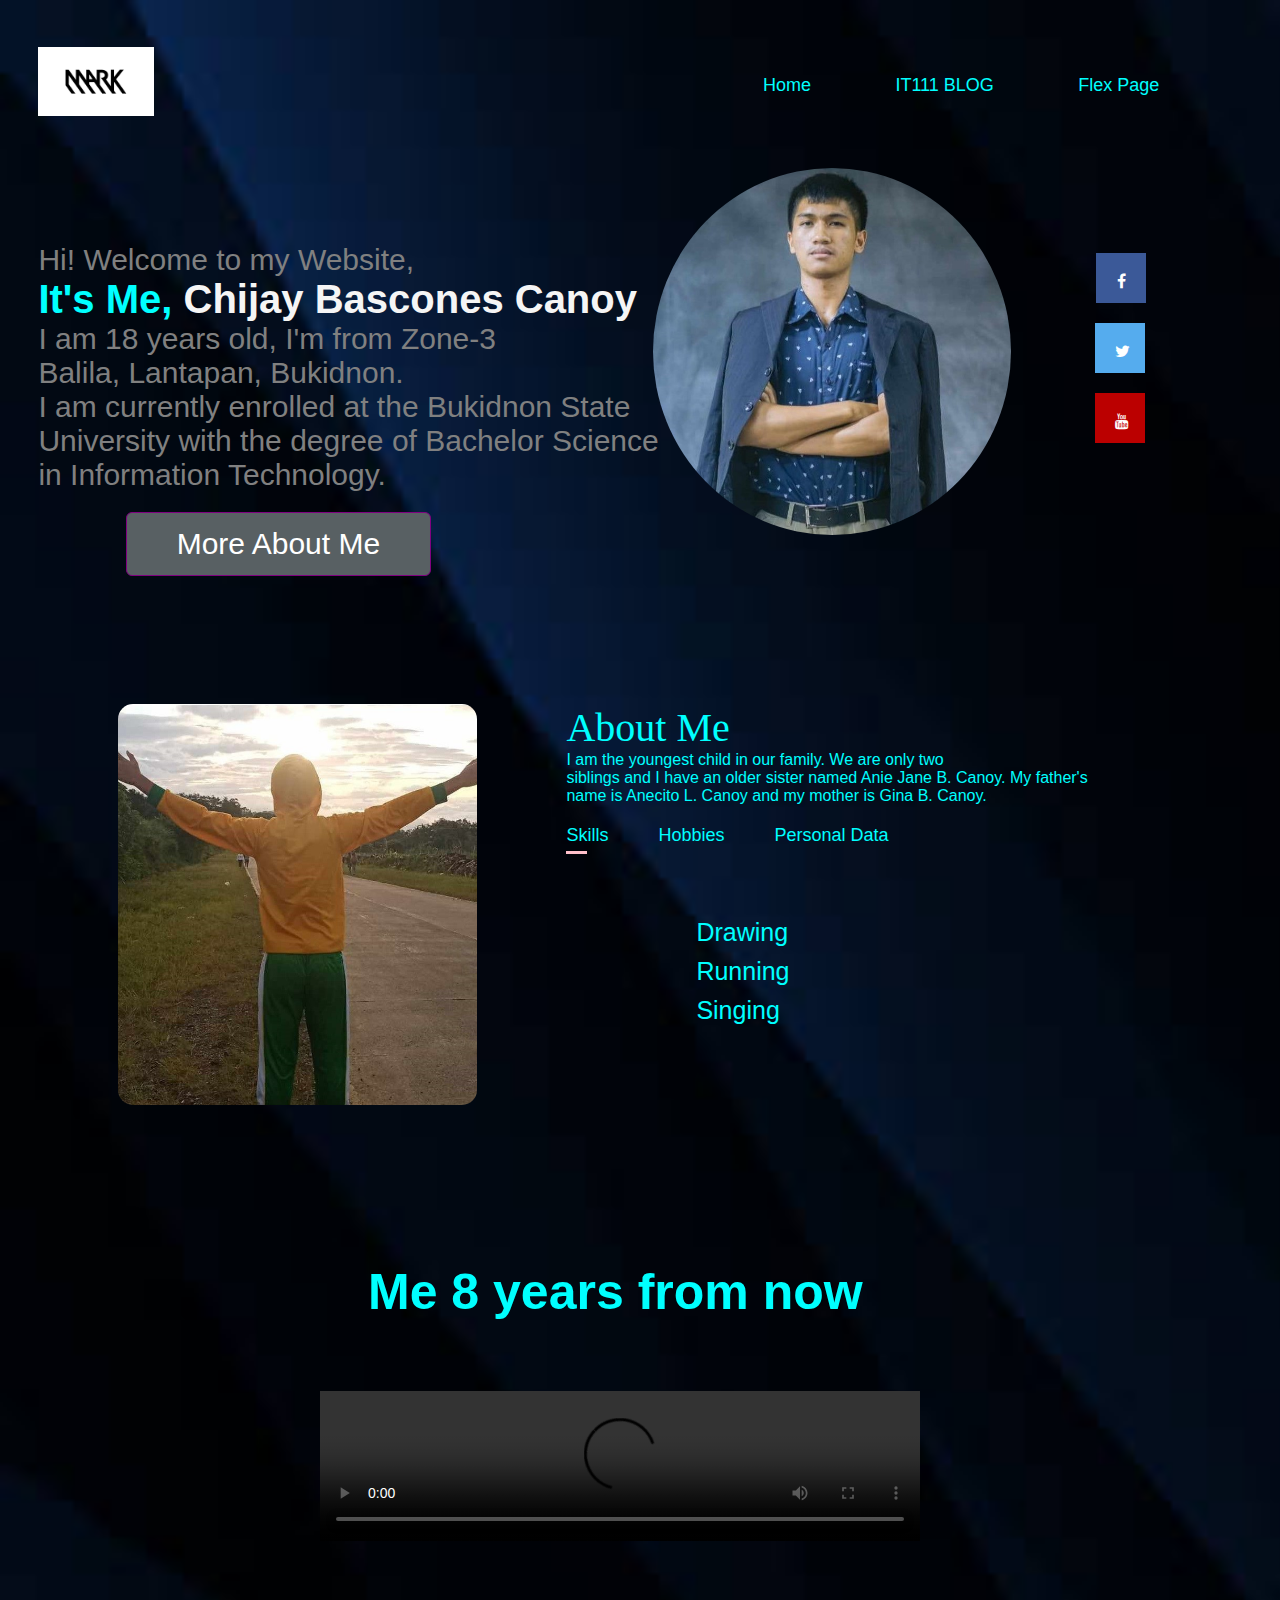
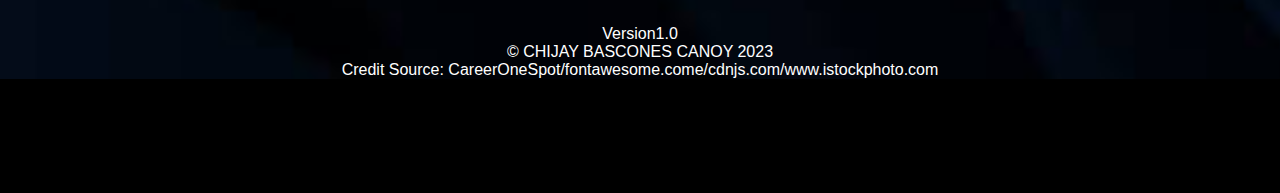
==== index.html @ d3f0c5ba "Add files via upload" ====
<!DOCTYPE html>
<html lang="en">
<head>
    <meta charset="UTF-8">
    <meta http-equiv="X-UA-Compatible" content="IE-edge">
    <meta name="viewport" content="width=device-width, initial-scale=1.0">
    <link rel="stylesheet" href="style.css">
    <link rel="stylesheet" href="https://cdnjs.cloudflare.com/ajax/libs/font-awesome/4.7.0/css/font-awesome.min.css">
    <title>Home Page</title>
</head>
<body>

    <img class="image" src="images/profile.jpg">
    
    <a href="https://web.facebook.com/chijay.canoy" class="fa fa-facebook" target="_blank"></a>
    <a href="" class="fa fa-twitter"></a>
    <a href="" class="fa fa-youtube" target="_blank"></a>
    <div class="container">
        <nav>
            <img src="images/mark.png" class="logo">
            <ul>
                <li><a href="#">Home</a></li>
                <li><a href="Blog.html">IT111 BLOG</a></li>
                <li><a href="Flex.html">Flex Page</a></li>
            </ul>
            
        </nav>
        <div class="header-text">
            <p>Hi! Welcome to my Website,</p>
            <h1><span>It's Me,</span> Chijay Bascones Canoy</h1>
            <p>I am 18 years old, I'm from Zone-3<br>
            Balila, Lantapan, Bukidnon.<br>
             I am currently enrolled at the Bukidnon State<br>
             University with the degree of Bachelor Science<br>
             in Information Technology.
        </p>
        <a href="#" class="btn">More About Me</a>
        </div>
    </div>
    <div id="about">
        <div class="container">
            <div class="row">
                <div class="about-col-1">
                    <img src="images/image1.jpg" class="profile2">
                </div>
                <div class="about-col-2">
                    <h1 class="sub-title">About Me</h1>
                    <p class="about"> I am the youngest child in our family. We are only two<br>
                                     siblings and I have an older sister named Anie Jane B. Canoy. My father's<br>
                                     name is Anecito L. Canoy and my mother is Gina B. Canoy.</p>

                    <div class="tab-titles">
                        <p class="tab-links active-link" onclick="opentab('skills')">Skills</p>
                        <p class="tab-links" onclick="opentab('Hobbies')">Hobbies</p>
                        <p class="tab-links" onclick="opentab('Personal Data')">Personal Data</p>
                    </div>
                    <div class="tab-contents active-tab" id="skills">
                        <ul>
                            <li>Drawing</li>
                            <li>Running</li>
                            <li>Singing</li>
                        </ul>
                    </div>
                    <div class="tab-contents" id="Hobbies">
                        <ul>
                            <li>Playing Basketball</li>
                            <li>Watching TV</li>
                            <li>Playing Mobile Games</li>
                        </ul>
                    </div>
                    <div class="tab-contents" id="Personal Data">
                        <ul>
                            <li><span>Weight</span><br>64kg</li>
                            <li><span>Height</span><br>1.80m</li>
                            <li><span>Blood Type</span><br>AB</li>
                        </ul>
                    </div>
                </div>
            </div>
        </div>
    </div>

    <script>

        var tablinks = document.getElementsByClassName("tab-links");
        var tabcontents = document.getElementsByClassName("tab-contents");

        function opentab(tabname){
            for(tablink of tablinks){
                tablink.classList.remove("active-link");
            }
            for(tabcontent of tabcontents){
                tabcontent.classList.remove("active-tab");
            }
            event.currentTarget.classList.add("active-link");
            document.getElementById(tabname).classList.add("active-tab");
        }

    </script>
    <div class="video-clip">
        <h1>Me 8 years from now</h1>
        <video src="future self.mp4" width="600px" controls></video>
        </div>
</body>
<footer>
    Version1.0<br>
    &copy; CHIJAY BASCONES CANOY 2023<br>
    Credit Source: CareerOneSpot/fontawesome.come/cdnjs.com/www.istockphoto.com
</footer>
</html>
---- style.css ----
*{
    margin: 0;
    padding: 0;
    font-family: 'Poppins', sans-serif;
    box-sizing: border-box;
}
body{
    min-height: 100vh;
    background-image: url('images/goods.jpg');
    background-size: cover;
    background-repeat: no-repeat;
    background-color: black;
}
.image{
    width: 28%;
    height: 45%;
    position: relative;
    border-radius: 50%;
    left: 40.8rem;
    top: 10.5rem;
}
.image:hover{
    box-shadow: 0 0 50px purple;
}
.container{
    position: relative;
    padding: 0;
    bottom: 21rem;
    left: 3%;
}
.logo{
    width: 9%;
    height: 10%;
    position: relative;
    bottom: 50px;
}
nav{
    display: flex;
    justify-content: space-between;
    flex-wrap: wrap;
}
nav ul li{
    display: inline-block;
    list-style: none;
    margin: 40px;
    right: 25%;
    position: relative;
    top: -2rem;
}
nav ul li a{
    color: aqua;
    text-decoration: none;
    font-size: 18px;
    position: relative;
    bottom: 30px;
}
nav ul li a::after{
    content: '';
    width: 0;
    height: 5px;
    background: red;
    position: absolute;
    left: 0;
    bottom: -2px;
    transition: 0.5s;
}
nav ul li a:hover::after{
    width: 50%;
}
.header-text{
    margin-top: 3.5%;
    font-size: 30px;
    color: gray;
}
.header-text h1{
    font-size: 40px;
    color: whitesmoke;
}
.header-text h1 span{
    color: aqua;
}
#about{
    position: relative;
    top: 25rem;
    left: 5rem;
    color: aqua;
}
.profile2{
    width: 50%;
    height: 100%;
    position: relative;
    bottom: 22rem;
}
.row{
    display: flex;
   
    flex-wrap: wrap;
}
.about-col-1{
    flex-basis: 35%;
}
.about-col-1 img{
    width: 80%;
    border-radius: 15px;
}
.sub-title{
    font-size: 40px;
    font-weight: 500;
    font-family: "consolas";
    position: relative;
    bottom: 22rem;
}
.about{
    position: relative;
    bottom: 22rem;
}
.tab-titles{
    display: flex;
    margin: 20px 0 40px;
    position: relative;
    bottom: 22rem;
}
.tab-links{
    margin-right: 50px;
    font-size: 18px;
    font-weight: 500px;
    cursor: pointer;
    position: relative;
}
.tab-links::after{
    content: '';
    width: 0;
    height: 3px;
    background: pink;
    position: absolute;
    left: 0;
    bottom: -8px;
    transition: 0.5s;
}
.tab-links.active-link::after{
    width: 50%;
}
.tab-contents ul li{
    list-style: none;
    margin: 10px 0;
}
.tab-contents ul li span{
    color: red;
    font-size: 14px;
}
.tab-contents{
    display: none;
}
.tab-contents.active-tab{
    display: block;
    position: relative;
    bottom: 20rem;
    right: -130px;
    font-size: 25px;
}
.fa{
    padding: 20px;
    font-size: 10px;
    width: 20px;
    text-align: center;
    text-decoration: none;
    
}
.video-clip{
    position: relative;
    top: -80px;
    left: 20rem;
}
.video-clip h1{
    color: aqua;
    font-size: 50px;
    font-family: sans-serif;
    padding: 10px 10px;
    position: relative;
    bottom: 60px;
    left: 38px;
}
.btn{
    display: block;
    margin: 50px auto;
    width: fit-content;
    border: 1px solid purple;
    padding: 14px 50px;
    border-radius: 6px;
    text-decoration: none;
    color: white;
    transition: background 0.5s;
    position: relative;
    right: 25rem;
    bottom: 30px;
    background-color: rgb(88, 96, 99);
}
.btn:hover{
    background: aqua;
}
.fa{
    padding: 20px;
    font-size: 30px;
    width: 50px;
    height: 50px;
    text-align: center;
    text-decoration: none;
    margin: 50px 50px;
}
.fa:hover{
    opacity: 0.7;
}
.fa-facebook{
    background: #3b5998;
    color: white;
    position: relative;
    top: -80px;
    right: -42.7rem;
}
.fa-twitter{
    background: #55acee;
    color: white;
    position: relative;
    top: -10px;
    right: -33rem;
}
.fa-youtube{
    background: #bb0000;
    color: white;
    position: relative;
    top: 60px;
    right: -23.3rem;
}
footer{
    color: white;
    text-align: center;
}
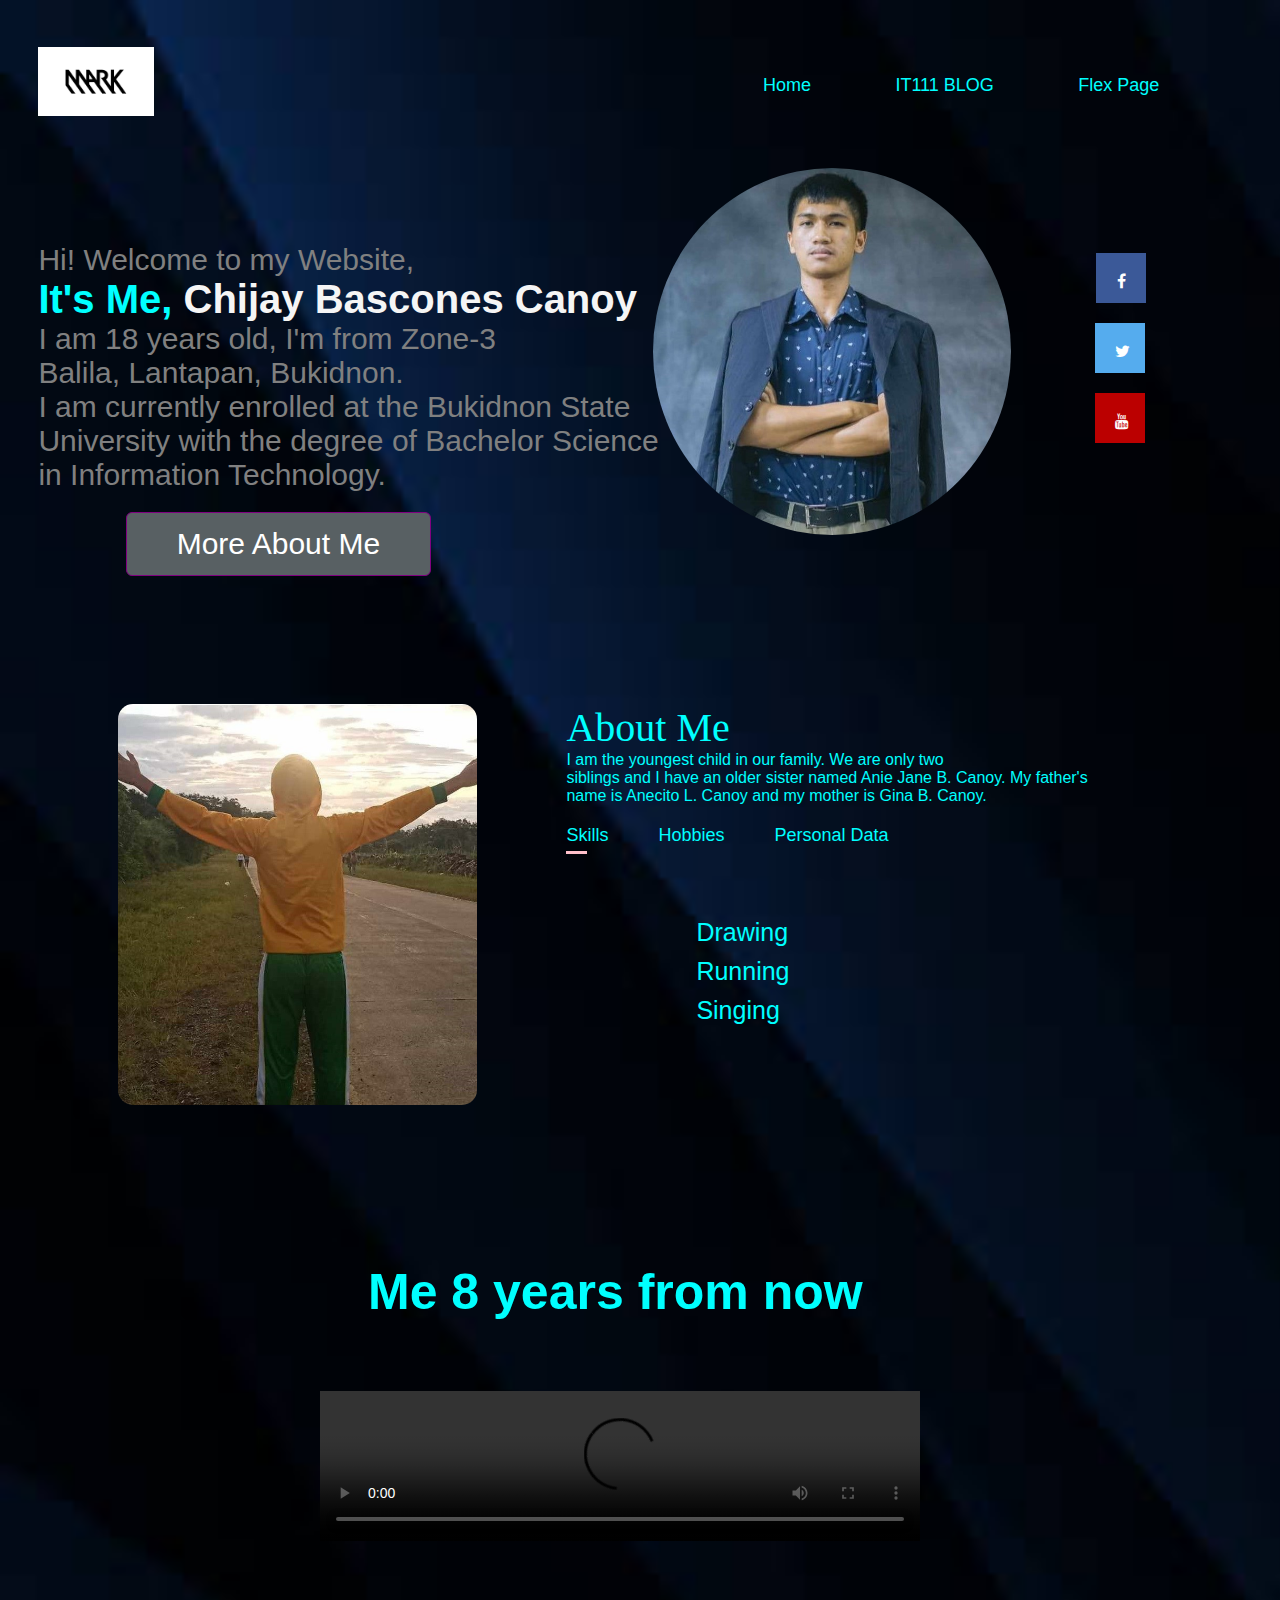
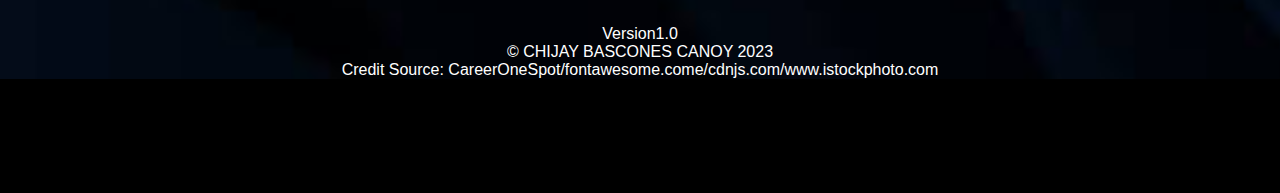
==== commit 37dbf7cd: "Update index.html" ====
--- a/index.html
+++ b/index.html
@@ -20,8 +20,8 @@
             <img src="images/mark.png" class="logo">
             <ul>
                 <li><a href="#">Home</a></li>
-                <li><a href="Blog.html">IT111 BLOG</a></li>
-                <li><a href="Flex.html">Flex Page</a></li>
+                <li><a href="blog.html">IT111 BLOG</a></li>
+                <li><a href="flex.html">Flex Page</a></li>
             </ul>
             
         </nav>
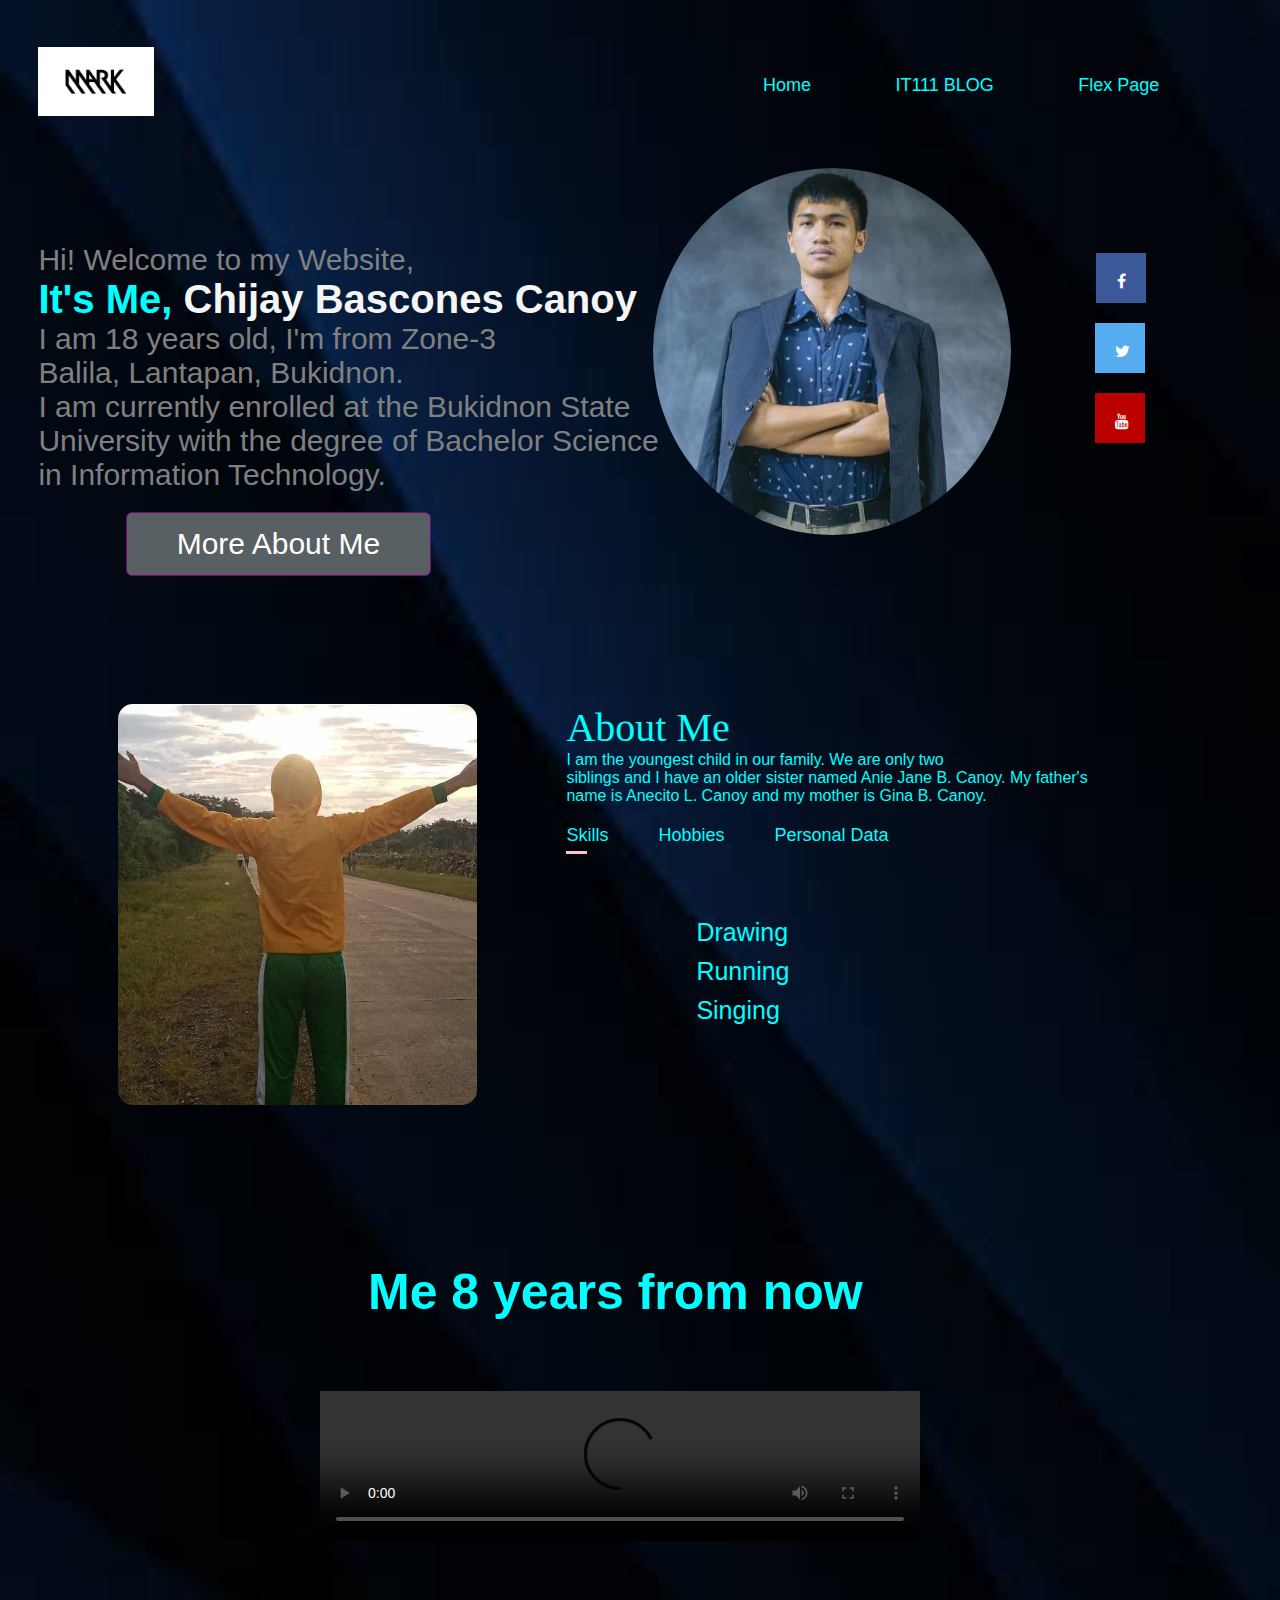
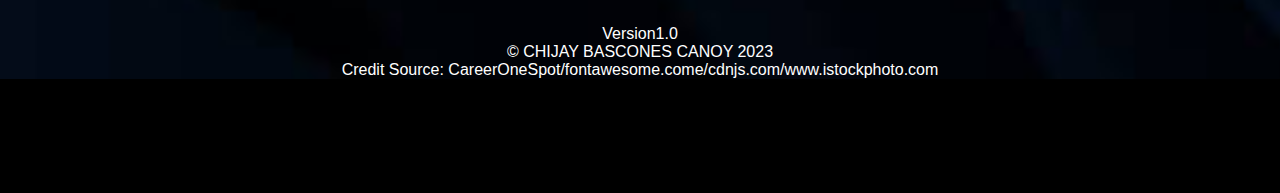
==== commit 4770eb2b: "Update index.html" ====
--- a/index.html
+++ b/index.html
@@ -12,7 +12,7 @@
 
     <img class="image" src="images/profile.jpg">
     
-    <a href="https://web.facebook.com/chijay.canoy" class="fa fa-facebook" target="_blank"></a>
+    <a href="https://web.facebook.com/chijay.canoy" class="fa fa-facebook" target="https://web.facebook.com/chijay.canoy"></a>
     <a href="" class="fa fa-twitter"></a>
     <a href="" class="fa fa-youtube" target="_blank"></a>
     <div class="container">
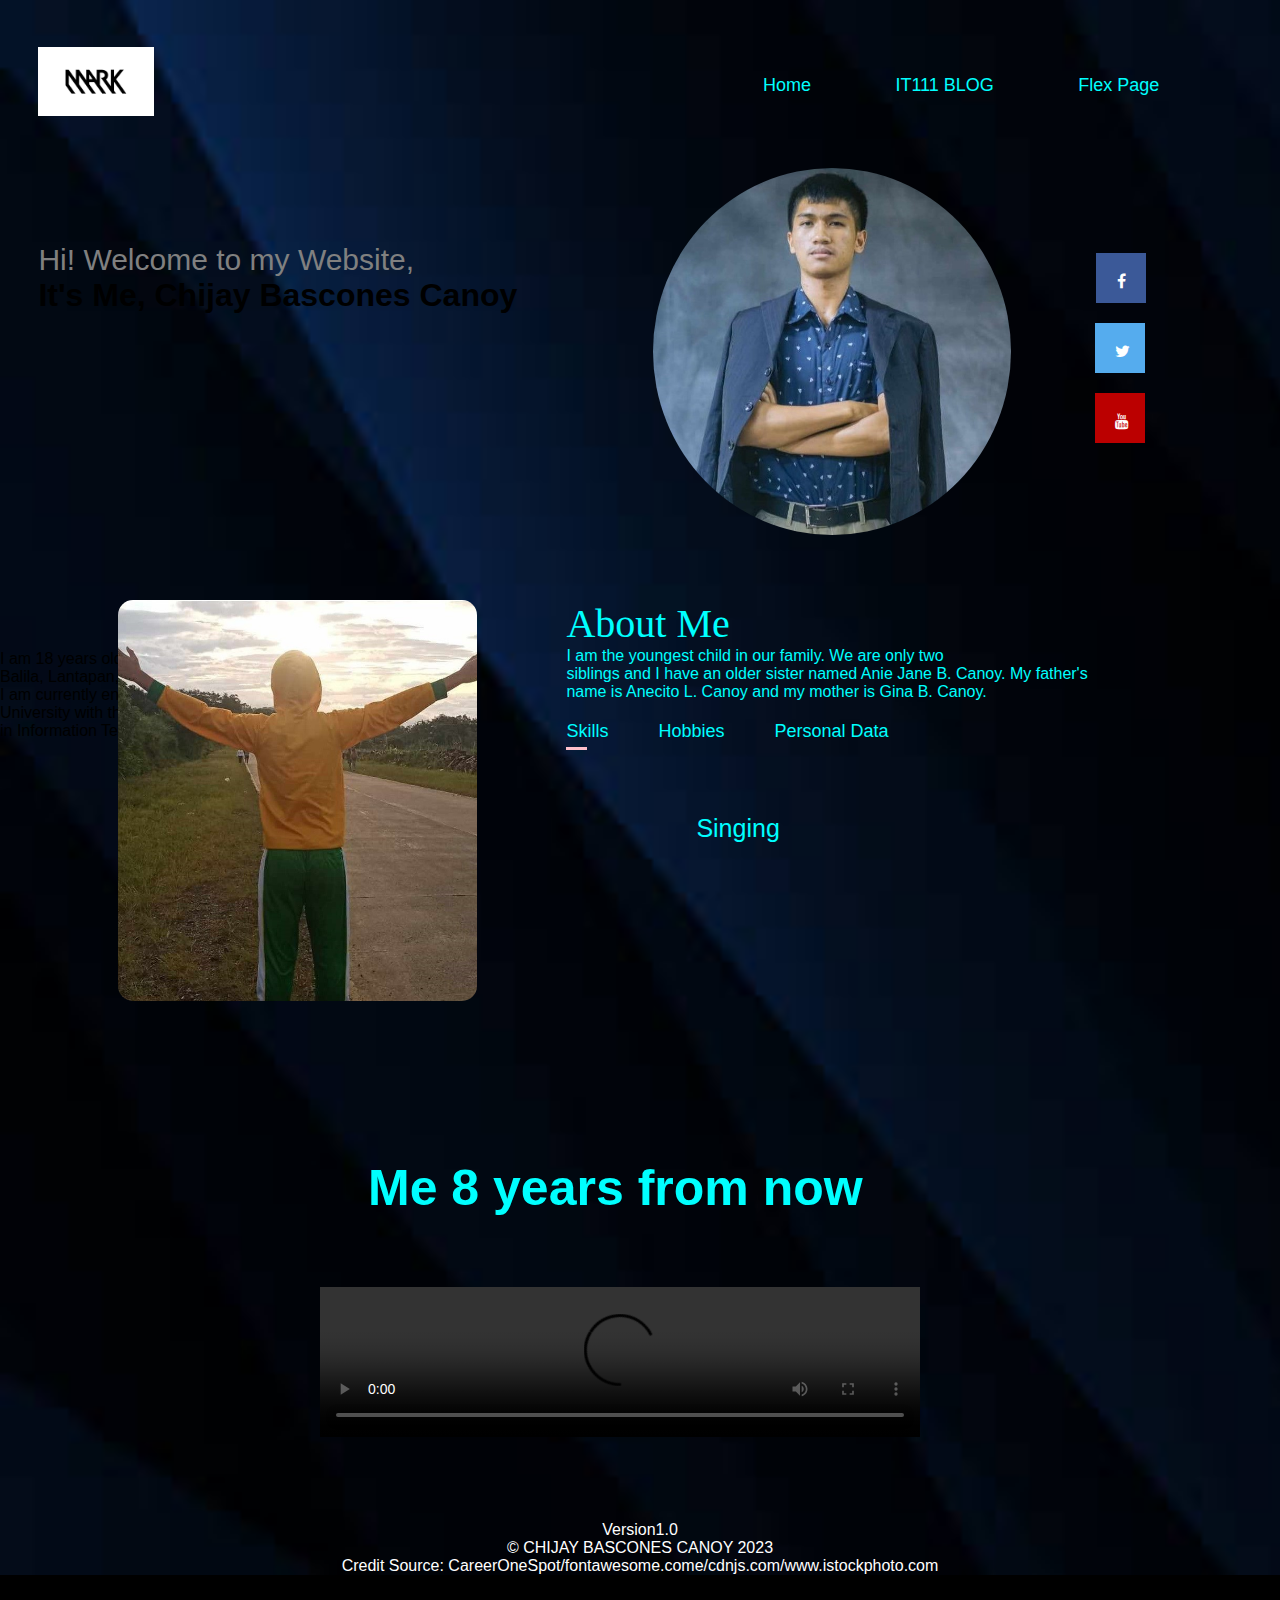
==== commit 0ba38aeb: "Update index.html" ====
--- a/index.html
+++ b/index.html
@@ -27,7 +27,9 @@
         </nav>
         <div class="header-text">
             <p>Hi! Welcome to my Website,</p>
+             </div>
             <h1><span>It's Me,</span> Chijay Bascones Canoy</h1>
+             </div>
             <p>I am 18 years old, I'm from Zone-3<br>
             Balila, Lantapan, Bukidnon.<br>
              I am currently enrolled at the Bukidnon State<br>
@@ -56,8 +58,6 @@
                     </div>
                     <div class="tab-contents active-tab" id="skills">
                         <ul>
-                            <li>Drawing</li>
-                            <li>Running</li>
                             <li>Singing</li>
                         </ul>
                     </div>
@@ -70,8 +70,8 @@
                     </div>
                     <div class="tab-contents" id="Personal Data">
                         <ul>
-                            <li><span>Weight</span><br>64kg</li>
-                            <li><span>Height</span><br>1.80m</li>
+                            <li><span>Weight</span><br>65kg</li>
+                            <li><span>Height</span><br>1.60m</li>
                             <li><span>Blood Type</span><br>AB</li>
                         </ul>
                     </div>
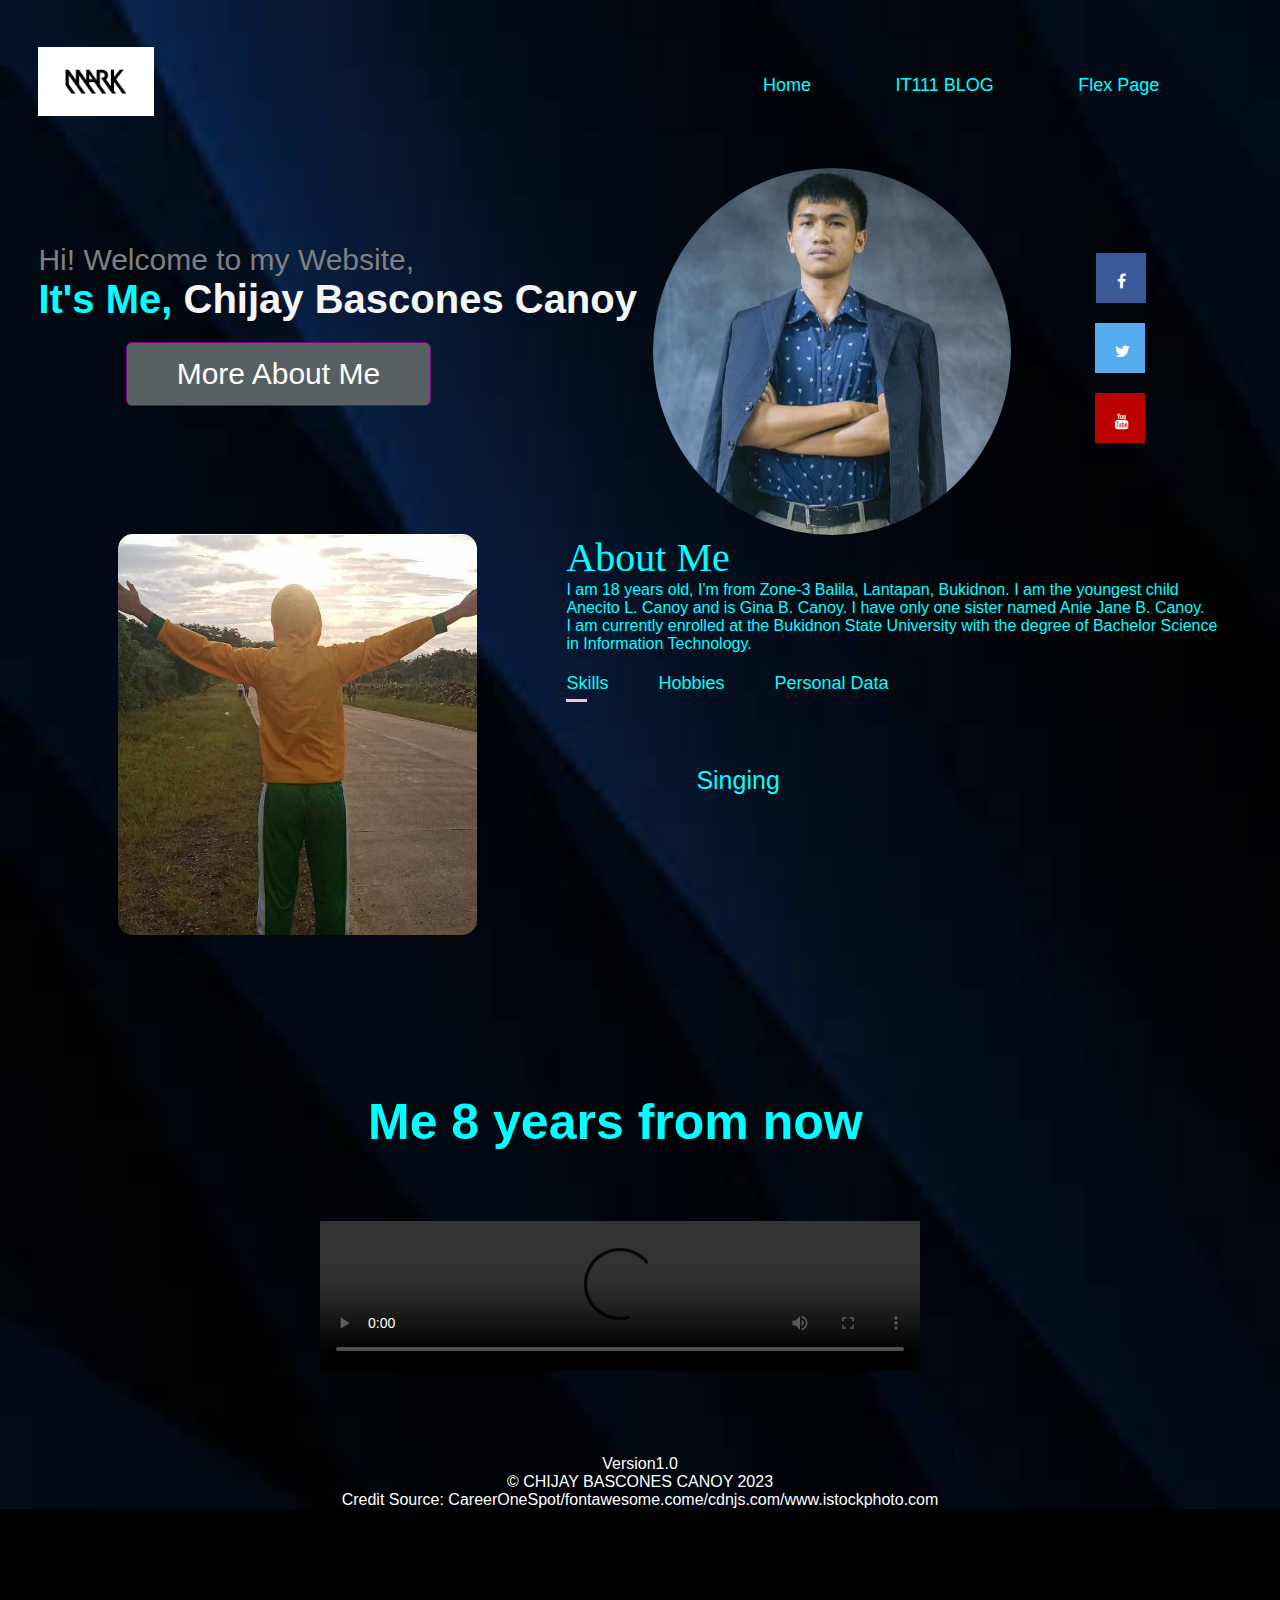
==== commit 59479e32: "Update index.html" ====
--- a/index.html
+++ b/index.html
@@ -27,14 +27,8 @@
         </nav>
         <div class="header-text">
             <p>Hi! Welcome to my Website,</p>
-             </div>
+             
             <h1><span>It's Me,</span> Chijay Bascones Canoy</h1>
-             </div>
-            <p>I am 18 years old, I'm from Zone-3<br>
-            Balila, Lantapan, Bukidnon.<br>
-             I am currently enrolled at the Bukidnon State<br>
-             University with the degree of Bachelor Science<br>
-             in Information Technology.
         </p>
         <a href="#" class="btn">More About Me</a>
         </div>
@@ -47,10 +41,10 @@
                 </div>
                 <div class="about-col-2">
                     <h1 class="sub-title">About Me</h1>
-                    <p class="about"> I am the youngest child in our family. We are only two<br>
-                                     siblings and I have an older sister named Anie Jane B. Canoy. My father's<br>
-                                     name is Anecito L. Canoy and my mother is Gina B. Canoy.</p>
-
+                    <p class="about"> I am 18 years old, I'm from Zone-3 Balila, Lantapan, Bukidnon. I am the youngest child<br>
+                                        Anecito L. Canoy and is Gina B. Canoy. I have only one sister named Anie Jane B. Canoy.<br>
+                                         I am currently enrolled at the Bukidnon State University with the degree of Bachelor Science<br>
+                                            in Information Technology.
                     <div class="tab-titles">
                         <p class="tab-links active-link" onclick="opentab('skills')">Skills</p>
                         <p class="tab-links" onclick="opentab('Hobbies')">Hobbies</p>
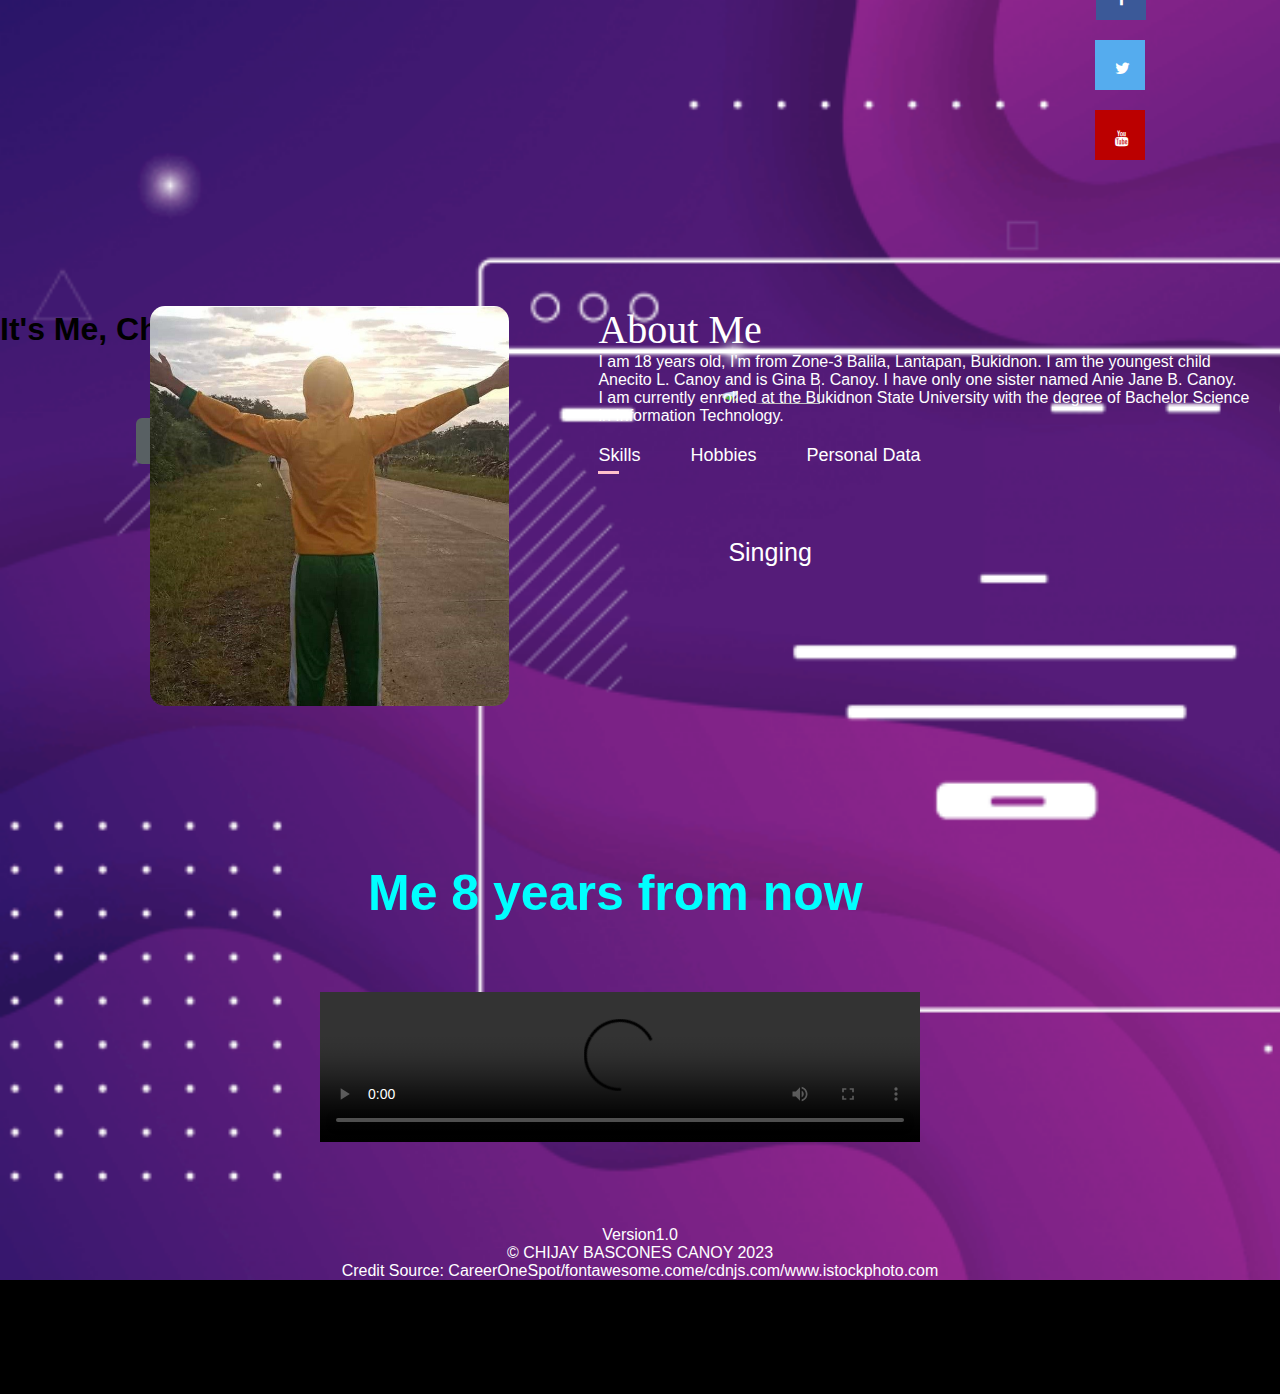
==== commit d83c6cbf: "Update index.html" ====
--- a/index.html
+++ b/index.html
@@ -10,14 +10,14 @@
 </head>
 <body>
 
-    <img class="image" src="images/profile.jpg">
+    <img class="image" src="images/received_1480955725818623.jpg">
     
-    <a href="https://web.facebook.com/chijay.canoy" class="fa fa-facebook" target="https://web.facebook.com/chijay.canoy"></a>
+    <a href="https://web.facebook.com/chijay.canoy" class="fa fa-facebook" target="_blank"></a>
     <a href="" class="fa fa-twitter"></a>
     <a href="" class="fa fa-youtube" target="_blank"></a>
     <div class="container">
         <nav>
-            <img src="images/mark.png" class="logo">
+            <img src="images/Free_Sample_By_Wix.jpg" class="logo">
             <ul>
                 <li><a href="#">Home</a></li>
                 <li><a href="blog.html">IT111 BLOG</a></li>
@@ -27,10 +27,11 @@
         </nav>
         <div class="header-text">
             <p>Hi! Welcome to my Website,</p>
-             
+            </div>
+      </div>    
             <h1><span>It's Me,</span> Chijay Bascones Canoy</h1>
-        </p>
-        <a href="#" class="btn">More About Me</a>
+            </p>
+            <a href="#" class="btn">More About Me</a>
         </div>
     </div>
     <div id="about">
@@ -66,7 +67,6 @@
                         <ul>
                             <li><span>Weight</span><br>65kg</li>
                             <li><span>Height</span><br>1.60m</li>
-                            <li><span>Blood Type</span><br>AB</li>
                         </ul>
                     </div>
                 </div>
--- a/style.css
+++ b/style.css
@@ -6,7 +6,7 @@
 }
 body{
     min-height: 100vh;
-    background-image: url('images/goods.jpg');
+    background-image: url('images/A.png');
     background-size: cover;
     background-repeat: no-repeat;
     background-color: black;
@@ -16,11 +16,11 @@
     height: 45%;
     position: relative;
     border-radius: 50%;
-    left: 40.8rem;
-    top: 10.5rem;
+    left: 45rem;
+    top: 20rem;
 }
 .image:hover{
-    box-shadow: 0 0 50px purple;
+    box-shadow: 0 0 50px white;
 }
 .container{
     position: relative;
@@ -48,11 +48,11 @@
     top: -2rem;
 }
 nav ul li a{
-    color: aqua;
+    color: white;
     text-decoration: none;
     font-size: 18px;
     position: relative;
-    bottom: 30px;
+    bottom: 50px;
 }
 nav ul li a::after{
     content: '';
@@ -68,7 +68,7 @@
     width: 50%;
 }
 .header-text{
-    margin-top: 3.5%;
+    margin-top: 2%;
     font-size: 30px;
     color: gray;
 }
@@ -77,13 +77,13 @@
     color: whitesmoke;
 }
 .header-text h1 span{
-    color: aqua;
+    color: white;
 }
 #about{
     position: relative;
     top: 25rem;
-    left: 5rem;
-    color: aqua;
+    left: 7rem;
+    color: white;
 }
 .profile2{
     width: 50%;
@@ -145,7 +145,7 @@
     margin: 10px 0;
 }
 .tab-contents ul li span{
-    color: red;
+    color: aqua;
     font-size: 14px;
 }
 .tab-contents{
@@ -182,9 +182,9 @@
 }
 .btn{
     display: block;
-    margin: 50px auto;
+    margin: 100px auto;
     width: fit-content;
-    border: 1px solid purple;
+    border: 1px white;
     padding: 14px 50px;
     border-radius: 6px;
     text-decoration: none;
@@ -234,4 +234,4 @@
 footer{
     color: white;
     text-align: center;
-}+}
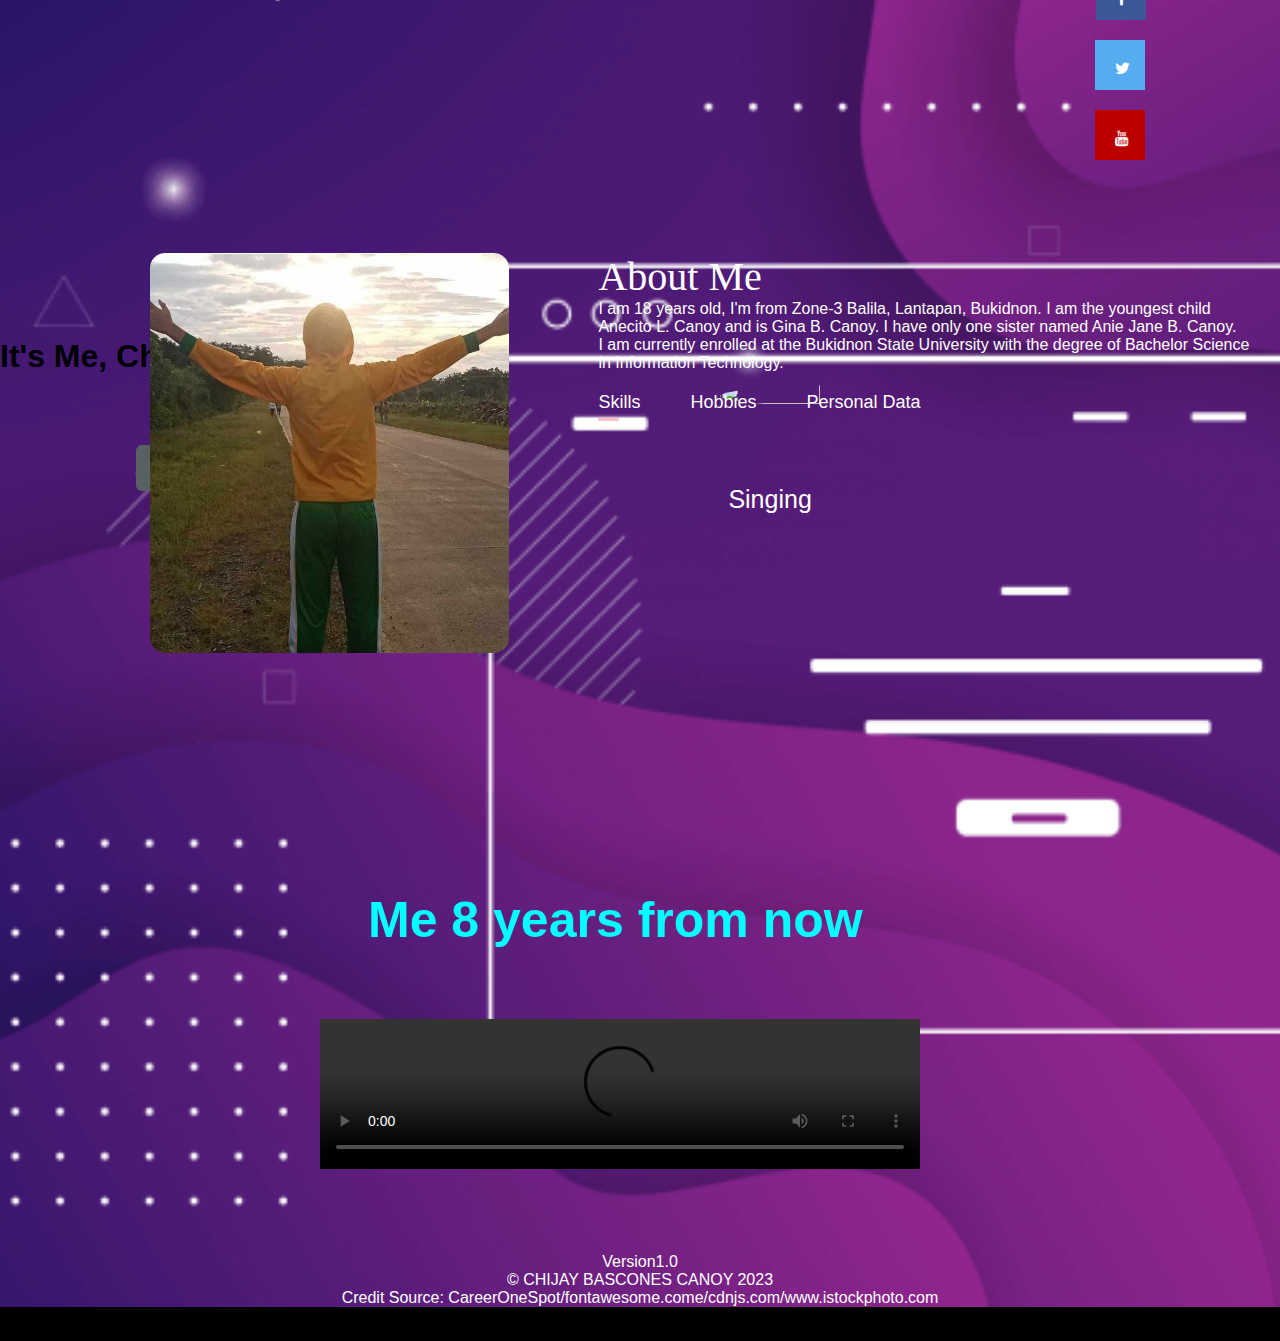
==== commit a32792b7: "Update index.html" ====
--- a/index.html
+++ b/index.html
@@ -10,14 +10,14 @@
 </head>
 <body>
 
-    <img class="image" src="images/received_1480955725818623.jpg">
+    <img class="image" src="received_1480955725818623.jpg">
     
     <a href="https://web.facebook.com/chijay.canoy" class="fa fa-facebook" target="_blank"></a>
     <a href="" class="fa fa-twitter"></a>
     <a href="" class="fa fa-youtube" target="_blank"></a>
     <div class="container">
         <nav>
-            <img src="images/Free_Sample_By_Wix.jpg" class="logo">
+            <img src="Free_Sample_By_Wix.jpg" class="logo">
             <ul>
                 <li><a href="#">Home</a></li>
                 <li><a href="blog.html">IT111 BLOG</a></li>
--- a/style.css
+++ b/style.css
@@ -68,7 +68,7 @@
     width: 50%;
 }
 .header-text{
-    margin-top: 2%;
+    margin-top: 3%;
     font-size: 30px;
     color: gray;
 }
@@ -81,7 +81,7 @@
 }
 #about{
     position: relative;
-    top: 25rem;
+    top: 20rem;
     left: 7rem;
     color: white;
 }
